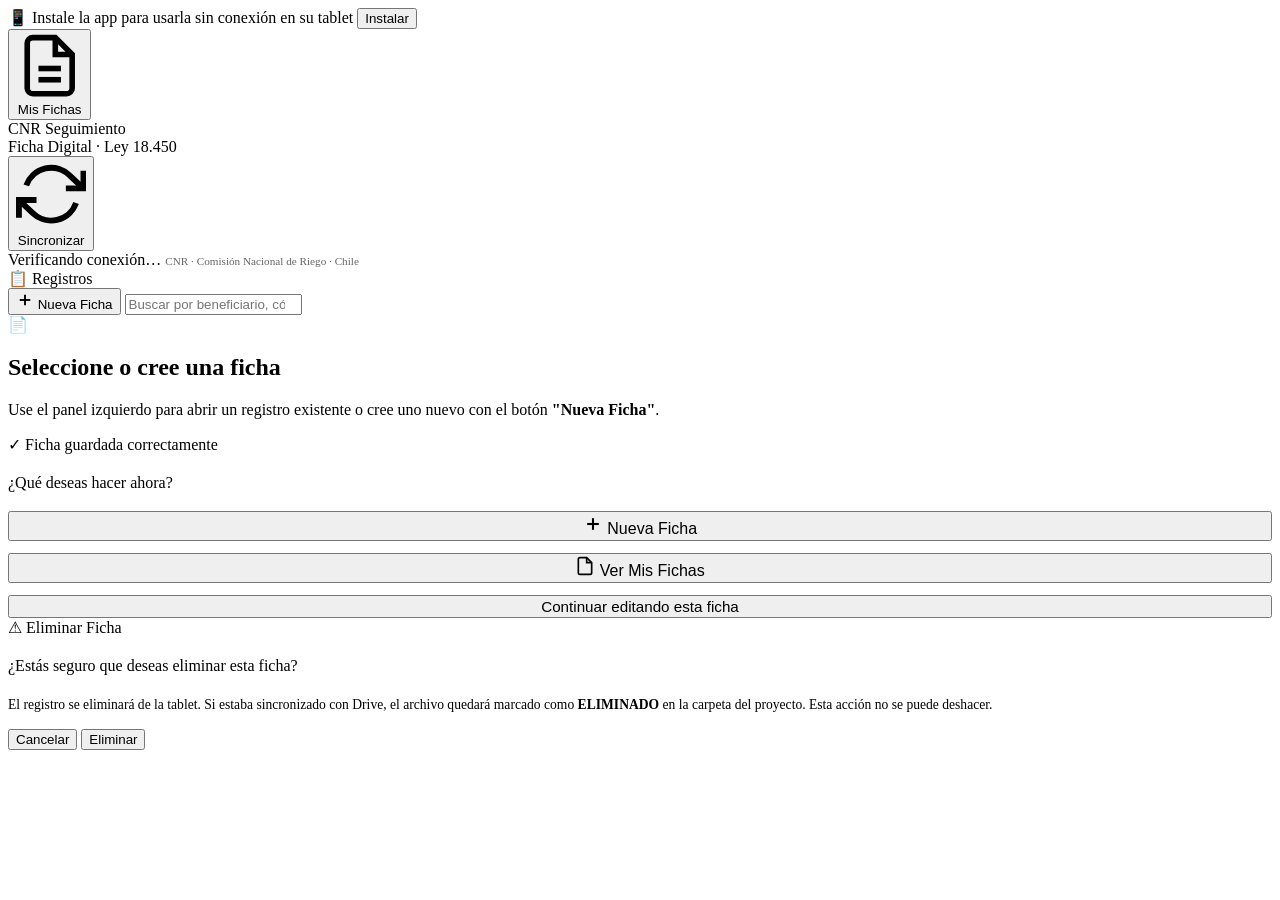
==== cnr-ficha_seguimiento/index.html @ e109e8f9 "Create index.html" ====
<!DOCTYPE html>
<html lang="es">
<head>
  <meta charset="UTF-8">
  <meta name="viewport" content="width=device-width, initial-scale=1.0, maximum-scale=1.0, user-scalable=no">
  <meta name="theme-color" content="#0057A8">
  <meta name="mobile-web-app-capable" content="yes">
  <meta name="apple-mobile-web-app-capable" content="yes">
  <meta name="apple-mobile-web-app-status-bar-style" content="black-translucent">
  <meta name="apple-mobile-web-app-title" content="CNR Seguimiento">
  <meta name="description" content="Ficha digital de seguimiento de proyectos de riego CNR Ley 18.450">

  <title>CNR Seguimiento — Ficha Digital</title>

  <link rel="manifest" href="manifest.json">
  <link rel="icon" type="image/png" sizes="192x192" href="icons/icon-192.png">
  <link rel="apple-touch-icon" href="icons/icon-192.png">
  <link rel="stylesheet" href="css/styles.css">
</head>
<body>

<!-- ── Banner de instalación PWA ──────────────────────── -->
<div id="install-banner" class="install-banner">
  <span>📱 Instale la app para usarla sin conexión en su tablet</span>
  <button id="install-btn">Instalar</button>
</div>

<!-- ── Header ─────────────────────────────────────────── -->
<header class="app-header">
  <!-- Botón "Mis Fichas" visible solo en tablet/móvil -->
  <button id="hamburger-btn" class="mis-fichas-btn" title="Ver mis fichas" aria-label="Abrir lista de registros">
    <svg viewBox="0 0 24 24" fill="none" stroke="currentColor" stroke-width="2">
      <path d="M14 2H6a2 2 0 00-2 2v16a2 2 0 002 2h12a2 2 0 002-2V8z"/>
      <polyline points="14 2 14 8 20 8"/>
      <line x1="8" y1="13" x2="16" y2="13"/>
      <line x1="8" y1="17" x2="16" y2="17"/>
    </svg>
    <span id="mis-fichas-label">Mis Fichas</span>
  </button>
  <div>
    <div class="logo-text">CNR Seguimiento</div>
    <div class="logo-sub">Ficha Digital · Ley 18.450</div>
  </div>
  <div class="header-spacer"></div>
  <button id="sync-btn" class="sync-btn" title="Sincronizar con Google Drive">
    <svg viewBox="0 0 24 24" fill="none" stroke="currentColor" stroke-width="2">
      <path d="M23 4v6h-6M1 20v-6h6"/>
      <path d="M3.51 9a9 9 0 0114.85-3.36L23 10M1 14l4.64 4.36A9 9 0 0020.49 15"/>
    </svg>
    Sincronizar
  </button>
</header>

<!-- ── Status bar ─────────────────────────────────────── -->
<div class="status-bar">
  <span id="status-dot" class="status-dot"></span>
  <span id="status-text">Verificando conexión…</span>
  <span style="margin-left:auto;opacity:.6;font-size:.7rem;">
    CNR · Comisión Nacional de Riego · Chile
  </span>
</div>

<!-- ── Overlay oscuro para sidebar móvil ─────────────── -->
<div id="sidebar-overlay" class="sidebar-overlay"></div>

<!-- ── Layout principal ───────────────────────────────── -->
<div class="main-layout">

  <!-- Sidebar lista de registros -->
  <aside class="records-sidebar" id="records-sidebar">
    <div class="sidebar-header">
      <div class="sidebar-title">📋 Registros</div>
      <button class="new-record-btn" id="new-record-btn">
        <svg width="18" height="18" viewBox="0 0 24 24" fill="none" stroke="currentColor" stroke-width="2.5">
          <line x1="12" y1="5" x2="12" y2="19"/><line x1="5" y1="12" x2="19" y2="12"/>
        </svg>
        Nueva Ficha
      </button>
      <input
        type="search"
        id="search-input"
        class="search-input"
        placeholder="Buscar por beneficiario, código…"
        autocomplete="off"
      >
    </div>
    <div class="records-list" id="records-list">
      <!-- Registros generados por JS -->
    </div>
  </aside>

  <!-- Área del formulario -->
  <div class="form-area" id="form-area">

    <!-- Estado: sin registro seleccionado -->
    <div id="no-record-msg" class="no-record-selected">
      <div class="big-icon">📄</div>
      <h2>Seleccione o cree una ficha</h2>
      <p>Use el panel izquierdo para abrir un registro existente o cree uno nuevo con el botón <strong>"Nueva Ficha"</strong>.</p>
    </div>

    <!-- Wrapper del formulario (oculto hasta seleccionar registro) -->
    <div id="form-wrapper" style="display:none; flex-direction:column; gap:24px; flex:1;">

      <!-- ════════════════════════════════════════════════
           SECCIÓN 1: IDENTIFICACIÓN DEL PROYECTO
           ════════════════════════════════════════════════ -->
      <div class="form-section">
        <div class="section-header">
          <span class="section-icon">🗂️</span>
          <h2>Identificación del Proyecto</h2>
        </div>
        <div class="section-body">
          <div class="field-grid">

            <div class="field-group">
              <label class="field-label" for="f_codigo_proyecto">
                Código Proyecto<span class="required">*</span>
              </label>
              <input
                type="text"
                id="f_codigo_proyecto"
                class="field-input mono"
                placeholder="Ej: 09-2023-12-001"
                autocomplete="off"
              >
            </div>

            <div class="field-group">
              <label class="field-label" for="f_nro_concurso">N° Concurso</label>
              <input
                type="text"
                id="f_nro_concurso"
                class="field-input mono"
                placeholder="Ej: 09-2023"
                autocomplete="off"
              >
            </div>

            <div class="field-group">
              <label class="field-label" for="f_fecha_recepcion">Fecha Recepción Técnica</label>
              <div class="date-input-wrap">
                <input
                  type="text"
                  id="f_fecha_recepcion"
                  class="field-input mono date-input"
                  placeholder="DD/MM/AAAA"
                  maxlength="10"
                  inputmode="numeric"
                  autocomplete="off"
                  data-field="fecha_recepcion"
                >
                <button type="button" class="date-cal-btn" data-target="f_fecha_recepcion" title="Abrir calendario">
                  <svg viewBox="0 0 24 24" fill="none" stroke="currentColor" stroke-width="2">
                    <rect x="3" y="4" width="18" height="18" rx="2"/><line x1="16" y1="2" x2="16" y2="6"/>
                    <line x1="8" y1="2" x2="8" y2="6"/><line x1="3" y1="10" x2="21" y2="10"/>
                  </svg>
                </button>
                <input type="date" id="f_fecha_recepcion_cal" class="date-hidden-cal" tabindex="-1">
              </div>
            </div>

            <div class="field-group">
              <label class="field-label" for="f_fecha_visita">Fecha de Visita<span class="required">*</span></label>
              <div class="date-input-wrap">
                <input
                  type="text"
                  id="f_fecha_visita"
                  class="field-input mono date-input"
                  placeholder="DD/MM/AAAA"
                  maxlength="10"
                  inputmode="numeric"
                  autocomplete="off"
                  data-field="fecha_visita"
                >
                <button type="button" class="date-cal-btn" data-target="f_fecha_visita" title="Abrir calendario">
                  <svg viewBox="0 0 24 24" fill="none" stroke="currentColor" stroke-width="2">
                    <rect x="3" y="4" width="18" height="18" rx="2"/><line x1="16" y1="2" x2="16" y2="6"/>
                    <line x1="8" y1="2" x2="8" y2="6"/><line x1="3" y1="10" x2="21" y2="10"/>
                  </svg>
                </button>
                <input type="date" id="f_fecha_visita_cal" class="date-hidden-cal" tabindex="-1">
              </div>
            </div>

            <div class="field-group">
              <label class="field-label" for="f_fecha_pago">Fecha de Pago</label>
              <div class="date-input-wrap">
                <input
                  type="text"
                  id="f_fecha_pago"
                  class="field-input mono date-input"
                  placeholder="DD/MM/AAAA"
                  maxlength="10"
                  inputmode="numeric"
                  autocomplete="off"
                  data-field="fecha_pago"
                >
                <button type="button" class="date-cal-btn" data-target="f_fecha_pago" title="Abrir calendario">
                  <svg viewBox="0 0 24 24" fill="none" stroke="currentColor" stroke-width="2">
                    <rect x="3" y="4" width="18" height="18" rx="2"/><line x1="16" y1="2" x2="16" y2="6"/>
                    <line x1="8" y1="2" x2="8" y2="6"/><line x1="3" y1="10" x2="21" y2="10"/>
                  </svg>
                </button>
                <input type="date" id="f_fecha_pago_cal" class="date-hidden-cal" tabindex="-1">
              </div>
            </div>

            <div class="field-group">
              <label class="field-label" for="f_nro_bono">N° Bono</label>
              <input
                type="text"
                id="f_nro_bono"
                class="field-input mono"
                placeholder="Ej: 41250"
                autocomplete="off"
              >
            </div>

          </div>
        </div>
      </div>

      <!-- ════════════════════════════════════════════════
           SECCIÓN 2: DATOS DEL BENEFICIARIO Y PREDIO
           ════════════════════════════════════════════════ -->
      <div class="form-section">
        <div class="section-header">
          <span class="section-icon">👤</span>
          <h2>Beneficiario y Predio</h2>
        </div>
        <div class="section-body">
          <div class="field-grid cols-1">

            <div class="field-group">
              <label class="field-label" for="f_beneficiario">
                Beneficiario (Razón Social)<span class="required">*</span>
              </label>
              <input
                type="text"
                id="f_beneficiario"
                class="field-input"
                placeholder="Ej: Agrícola Los Aromos Ltda."
                autocomplete="off"
              >
            </div>

            <div class="field-group">
              <label class="field-label" for="f_predio">Predio</label>
              <input
                type="text"
                id="f_predio"
                class="field-input"
                placeholder="Ej: Parcela N°3 del Fundo El Sauce"
                autocomplete="off"
              >
            </div>

            <div class="field-group">
              <label class="field-label" for="f_roles_avaluo">Rol(es) de Avalúo</label>
              <input
                type="text"
                id="f_roles_avaluo"
                class="field-input mono"
                placeholder="Ej: 00045-00017"
                autocomplete="off"
              >
            </div>

          </div>

          <!-- División geográfica -->
          <div class="divider" style="margin:16px 0;"></div>
          <div class="field-grid cols-3">

            <div class="field-group">
              <label class="field-label" for="f_region">Región</label>
              <input
                type="text"
                id="f_region"
                class="field-input"
                value="Ñuble"
                readonly
                style="background:var(--gray-100);color:var(--gray-600);cursor:default;"
              >
            </div>

            <div class="field-group">
              <label class="field-label" for="f_provincia">Provincia</label>
              <select id="f_provincia" class="field-select" onchange="updateComunas(this.value)">
                <option value="">— Seleccione provincia —</option>
                <option value="Diguillín">Diguillín</option>
                <option value="Punilla">Punilla</option>
                <option value="Itata">Itata</option>
              </select>
            </div>

            <div class="field-group">
              <label class="field-label" for="f_comuna">Comuna</label>
              <select id="f_comuna" class="field-select">
                <option value="">— Seleccione provincia primero —</option>
              </select>
            </div>

          </div>
        </div>
      </div>

      <!-- ════════════════════════════════════════════════
           SECCIÓN 3: COORDENADAS UTM
           ════════════════════════════════════════════════ -->
      <div class="form-section">
        <div class="section-header">
          <span class="section-icon">📍</span>
          <h2>Coordenadas UTM</h2>
        </div>
        <div class="section-body">
          <div class="utm-grid">

            <div class="field-group">
              <label class="field-label" for="f_utm_este">Este (X)</label>
              <input
                type="number"
                id="f_utm_este"
                class="field-input mono"
                placeholder="Ej: 284300"
                step="0.01"
              >
            </div>

            <div class="field-group">
              <label class="field-label" for="f_utm_norte">Norte (Y)</label>
              <input
                type="number"
                id="f_utm_norte"
                class="field-input mono"
                placeholder="Ej: 5944100"
                step="0.01"
              >
            </div>

            <div class="field-group">
              <label class="field-label" for="f_utm_datum">Datum</label>
              <select id="f_utm_datum" class="field-select">
                <option value="WGS 84">WGS 84</option>
                <option value="PSAD56">PSAD56</option>
              </select>
            </div>

            <div class="field-group">
              <label class="field-label" for="f_utm_huso">Huso</label>
              <select id="f_utm_huso" class="field-select">
                <option value="19">19</option>
                <option value="18">18</option>
              </select>
            </div>

          </div>

          <div style="margin-top:14px; display:flex; gap:10px; align-items:flex-start; flex-wrap:wrap;">
            <button id="gps-btn" class="utm-btn">
              <svg viewBox="0 0 24 24" fill="none" stroke="currentColor" stroke-width="2">
                <circle cx="12" cy="12" r="3"/>
                <path d="M12 2v3m0 14v3M2 12h3m14 0h3"/>
                <path d="M12 5a7 7 0 100 14A7 7 0 0012 5z"/>
              </svg>
              Obtener GPS
            </button>
            <button id="maps-btn" class="utm-btn" style="background:var(--cnr-green-bg);border-color:var(--cnr-green);color:var(--cnr-green);">
              <svg viewBox="0 0 24 24" fill="none" stroke="currentColor" stroke-width="2">
                <path d="M21 10c0 7-9 13-9 13s-9-6-9-13a9 9 0 0118 0z"/>
                <circle cx="12" cy="10" r="3"/>
              </svg>
              Pegar desde Maps
            </button>
            <span style="font-size:.75rem;color:var(--gray-500);align-self:center;max-width:260px;">
              GPS: captura automática · Maps: pegue coordenadas decimales del pin
            </span>
          </div>

          <!-- Campo USO eliminado: era duplicado de HUSO -->
        </div>
      </div>

      <!-- ════════════════════════════════════════════════
           SECCIÓN 4: CULTIVOS
           ════════════════════════════════════════════════ -->
      <div class="form-section">
        <div class="section-header">
          <span class="section-icon">🌱</span>
          <h2>Cultivos</h2>
        </div>
        <div class="section-body">
          <div class="field-grid">
            <div class="field-group">
              <label class="field-label" for="f_cultivo_inicial">Cultivo Inicial</label>
              <input
                type="text"
                id="f_cultivo_inicial"
                class="field-input"
                placeholder="Ej: Arándano"
                autocomplete="off"
              >
            </div>
            <div class="field-group">
              <label class="field-label" for="f_cultivo_actual">Cultivo Actual</label>
              <input
                type="text"
                id="f_cultivo_actual"
                class="field-input"
                placeholder="Ej: Arándano"
                autocomplete="off"
              >
            </div>
          </div>
        </div>
      </div>

      <!-- ════════════════════════════════════════════════
           SECCIÓN 5: ANTECEDENTES
           ════════════════════════════════════════════════ -->
      <div class="form-section">
        <div class="section-header">
          <span class="section-icon">📝</span>
          <h2>Antecedentes</h2>
        </div>
        <div class="section-body">
          <div class="dynamic-list" id="antecedentes-list">
            <!-- Ítems generados por JS -->
          </div>
          <div style="margin-top:12px;">
            <button id="add-antecedente" class="add-item-btn">
              + Agregar antecedente
            </button>
          </div>
        </div>
      </div>

      <!-- ════════════════════════════════════════════════
           SECCIÓN 6: OBSERVACIONES TÉCNICAS
           ════════════════════════════════════════════════ -->
      <div class="form-section">
        <div class="section-header">
          <span class="section-icon">🔧</span>
          <h2>Observaciones Técnicas</h2>
        </div>
        <div class="section-body">
          <div class="field-group">
            <label class="field-label" for="f_observaciones_tecnicas">
              Descripción de la inspección técnica
            </label>
            <textarea
              id="f_observaciones_tecnicas"
              class="field-textarea"
              rows="5"
              placeholder="Describa el resultado de la inspección de inventario y equipos de riego…"
            ></textarea>
          </div>
        </div>
      </div>

      <!-- ════════════════════════════════════════════════
           SECCIÓN 7: TIEMPO DE FUNCIONAMIENTO + OBSERVACIONES GENERALES
           ════════════════════════════════════════════════ -->
      <div class="form-section">
        <div class="section-header">
          <span class="section-icon">⏱️</span>
          <h2>Estado General</h2>
        </div>
        <div class="section-body">

          <div class="field-group" style="margin-bottom:24px;">
            <label class="field-label">Tiempo de Funcionamiento de Obra</label>
            <div class="tiempo-row">
              <input
                type="number"
                id="f_tiempo_funcionamiento"
                class="field-input tiempo-input"
                min="0"
                max="99"
                step="1"
                placeholder="0"
              >
              <span class="tiempo-unit">años</span>
            </div>
          </div>

          <div class="field-group">
            <label class="field-label">Observaciones Generales</label>
            <div class="dynamic-list" id="obs-generales-list">
              <!-- Ítems generados por JS -->
            </div>
            <div style="margin-top:12px;">
              <button id="add-obs-general" class="add-item-btn">
                + Agregar observación
              </button>
            </div>
          </div>

        </div>
      </div>

      <!-- ════════════════════════════════════════════════
           SECCIÓN 8: CUMPLE CON EL OBJETIVO
           ════════════════════════════════════════════════ -->
      <div class="form-section">
        <div class="section-header">
          <span class="section-icon">✅</span>
          <h2>Cumple con el Objetivo</h2>
        </div>
        <div class="section-body">
          <div class="cumple-group">
            <label class="cumple-option si-opt">
              <input type="radio" name="cumple_objetivo" value="SI">
              <div class="opt-icon">✅</div>
              <div class="opt-label">SÍ</div>
            </label>
            <label class="cumple-option no-opt">
              <input type="radio" name="cumple_objetivo" value="NO">
              <div class="opt-icon">❌</div>
              <div class="opt-label">NO</div>
            </label>
          </div>
        </div>
      </div>

      <!-- ════════════════════════════════════════════════
           SECCIÓN 9: FOTOS
           ════════════════════════════════════════════════ -->
      <div class="form-section">
        <div class="section-header">
          <span class="section-icon">📷</span>
          <h2>Registro Fotográfico</h2>
        </div>
        <div class="section-body photos-section">

          <div class="photo-actions">
            <button id="camera-btn" class="photo-btn camera">
              <svg viewBox="0 0 24 24" fill="none" stroke="currentColor" stroke-width="2">
                <path d="M23 19a2 2 0 01-2 2H3a2 2 0 01-2-2V8a2 2 0 012-2h4l2-3h6l2 3h4a2 2 0 012 2z"/>
                <circle cx="12" cy="13" r="4"/>
              </svg>
              Tomar Foto
            </button>
            <button id="gallery-btn" class="photo-btn gallery">
              <svg viewBox="0 0 24 24" fill="none" stroke="currentColor" stroke-width="2">
                <rect x="3" y="3" width="18" height="18" rx="2" ry="2"/>
                <circle cx="8.5" cy="8.5" r="1.5"/>
                <polyline points="21 15 16 10 5 21"/>
              </svg>
              Agregar desde Galería
            </button>
          </div>

          <div class="photo-limit" id="photo-counter">0 / 5 fotos</div>

          <div class="photos-grid" id="photos-grid">
            <!-- Thumbnails generados por JS -->
          </div>

          <div style="font-size:.78rem;color:var(--gray-500);margin-top:8px;line-height:1.6;">
            💡 Las fotos se comprimen automáticamente (~300 KB c/u) y se sincronizan a Google Drive
            en carpetas organizadas por código de proyecto.
          </div>
        </div>
      </div>

      <!-- Espaciado inferior -->
      <div style="height:20px;"></div>

    </div><!-- /form-wrapper -->
  </div><!-- /form-area -->
</div><!-- /main-layout -->

<!-- ── Barra de acciones (guardar / exportar) ─────────── -->
<div class="action-bar" id="action-bar" style="display:none;">
  <span class="record-id-display" id="record-id-display"></span>

  <button id="export-json-btn" class="action-btn secondary" title="Exportar como JSON">
    <svg viewBox="0 0 24 24" fill="none" stroke="currentColor" stroke-width="2">
      <path d="M14 2H6a2 2 0 00-2 2v16a2 2 0 002 2h12a2 2 0 002-2V8z"/>
      <polyline points="14 2 14 8 20 8"/>
    </svg>
    JSON
  </button>

  <button id="export-csv-btn" class="action-btn secondary" title="Exportar registro actual como CSV">
    <svg viewBox="0 0 24 24" fill="none" stroke="currentColor" stroke-width="2">
      <path d="M14 2H6a2 2 0 00-2 2v16a2 2 0 002 2h12a2 2 0 002-2V8z"/>
      <polyline points="14 2 14 8 20 8"/>
      <line x1="8" y1="13" x2="16" y2="13"/>
      <line x1="8" y1="17" x2="16" y2="17"/>
    </svg>
    CSV Este
  </button>

  <button id="export-all-csv-btn" class="action-btn secondary" title="Exportar TODOS los registros en un CSV consolidado">
    <svg viewBox="0 0 24 24" fill="none" stroke="currentColor" stroke-width="2">
      <path d="M14 2H6a2 2 0 00-2 2v16a2 2 0 002 2h12a2 2 0 002-2V8z"/>
      <polyline points="14 2 14 8 20 8"/>
      <line x1="8" y1="11" x2="16" y2="11"/>
      <line x1="8" y1="15" x2="16" y2="15"/>
      <line x1="8" y1="19" x2="16" y2="19"/>
    </svg>
    CSV Todos
  </button>

  <button id="delete-btn" class="action-btn danger" title="Eliminar esta ficha">
    <svg viewBox="0 0 24 24" fill="none" stroke="currentColor" stroke-width="2">
      <polyline points="3 6 5 6 21 6"/>
      <path d="M19 6l-1 14a2 2 0 01-2 2H8a2 2 0 01-2-2L5 6"/>
      <path d="M10 11v6M14 11v6"/>
      <path d="M9 6V4a1 1 0 011-1h4a1 1 0 011 1v2"/>
    </svg>
    Eliminar
  </button>

  <button id="save-btn" class="action-btn primary">
    <svg viewBox="0 0 24 24" fill="none" stroke="currentColor" stroke-width="2">
      <path d="M19 21H5a2 2 0 01-2-2V5a2 2 0 012-2h11l5 5v11a2 2 0 01-2 2z"/>
      <polyline points="17 21 17 13 7 13 7 21"/>
      <polyline points="7 3 7 8 15 8"/>
    </svg>
    Guardar Ficha
  </button>
</div>

<!-- ── Modal post-guardado ───────────────────────────── -->
<div id="modal-post-save" class="modal-overlay">
  <div class="modal">
    <div class="modal-header">✓ Ficha guardada correctamente</div>
    <div class="modal-body">
      <p style="color:var(--gray-700);margin-bottom:16px;line-height:1.6;">
        ¿Qué deseas hacer ahora?
      </p>
      <div style="display:flex;flex-direction:column;gap:12px;">
        <button id="modal-nueva-ficha" class="action-btn primary" style="justify-content:center;font-size:1rem;">
          <svg width="20" height="20" viewBox="0 0 24 24" fill="none" stroke="currentColor" stroke-width="2.5">
            <line x1="12" y1="5" x2="12" y2="19"/><line x1="5" y1="12" x2="19" y2="12"/>
          </svg>
          Nueva Ficha
        </button>
        <button id="modal-ver-registros" class="action-btn secondary" style="justify-content:center;font-size:1rem;">
          <svg width="20" height="20" viewBox="0 0 24 24" fill="none" stroke="currentColor" stroke-width="2">
            <path d="M14 2H6a2 2 0 00-2 2v16a2 2 0 002 2h12a2 2 0 002-2V8z"/>
            <polyline points="14 2 14 8 20 8"/>
          </svg>
          Ver Mis Fichas
        </button>
        <button id="modal-continuar" class="action-btn secondary" style="justify-content:center;font-size:.95rem;color:var(--gray-500);">
          Continuar editando esta ficha
        </button>
      </div>
    </div>
  </div>
</div>

<!-- ── Modal confirmación borrado ────────────────────── -->
<div id="modal-confirm-delete" class="modal-overlay">
  <div class="modal">
    <div class="modal-header" style="background:var(--cnr-red);">⚠ Eliminar Ficha</div>
    <div class="modal-body">
      <p style="color:var(--gray-700);margin-bottom:8px;line-height:1.6;">
        ¿Estás seguro que deseas eliminar esta ficha?
      </p>
      <p id="modal-delete-name" style="font-weight:700;color:var(--gray-900);margin-bottom:8px;"></p>
      <p style="font-size:.85rem;color:var(--gray-500);line-height:1.5;">
        El registro se eliminará de la tablet. Si estaba sincronizado con Drive,
        el archivo quedará marcado como <strong>ELIMINADO</strong> en la carpeta del proyecto.
        Esta acción no se puede deshacer.
      </p>
    </div>
    <div class="modal-footer">
      <button id="modal-delete-cancel" class="action-btn secondary">Cancelar</button>
      <button id="modal-delete-confirm" class="action-btn danger">Eliminar</button>
    </div>
  </div>
</div>

<!-- ── Toast container ────────────────────────────────── -->
<div id="toast-container" class="toast-container"></div>

<!-- ── Scripts ────────────────────────────────────────── -->
<script src="js/camera.js"></script>
<script src="js/app.js"></script>

<script>
  // Mostrar action bar cuando haya registro activo
  const _origLoad = loadRecordToForm;
  document.addEventListener('DOMContentLoaded', () => {
    const actionBar = document.getElementById('action-bar');

    // Parchamos loadRecordToForm para mostrar la barra
    const origFn = window.loadRecordToForm;
    if (origFn) {
      // La función ya está definida en app.js, vinculamos el observer vía MutationObserver
    }

    // Observar cuándo aparece el form-wrapper
    const observer = new MutationObserver(() => {
      const wrapper = document.getElementById('form-wrapper');
      if (wrapper && wrapper.style.display !== 'none') {
        actionBar.style.display = 'flex';
      } else {
        actionBar.style.display = 'none';
      }
    });

    const wrapper = document.getElementById('form-wrapper');
    if (wrapper) {
      observer.observe(wrapper, { attributes: true, attributeFilter: ['style'] });
    }

    // Hamburguesa: abrir/cerrar sidebar en móvil
    const hamburgerBtn  = document.getElementById('hamburger-btn');
    const sidebarEl     = document.getElementById('records-sidebar');
    const overlayEl     = document.getElementById('sidebar-overlay');

    function openSidebar() {
      sidebarEl.classList.add('mobile-visible');
      overlayEl.classList.add('visible');
      document.body.style.overflow = 'hidden';
    }
    function closeSidebar() {
      sidebarEl.classList.remove('mobile-visible');
      overlayEl.classList.remove('visible');
      document.body.style.overflow = '';
    }

    hamburgerBtn?.addEventListener('click', () => {
      sidebarEl.classList.contains('mobile-visible') ? closeSidebar() : openSidebar();
    });
    overlayEl?.addEventListener('click', closeSidebar);

    // Cerrar sidebar al seleccionar un registro en móvil
    document.getElementById('records-list')?.addEventListener('click', () => {
      if (window.innerWidth <= 900) closeSidebar();
    });

    // Cerrar sidebar al crear nueva ficha en móvil
    document.getElementById('new-record-btn')?.addEventListener('click', () => {
      if (window.innerWidth <= 900) setTimeout(closeSidebar, 150);
    }, true);

  // ── Comunas de Ñuble por provincia ──────────────────────
  const COMUNAS_NUBLE = {
    'Diguillín': ['Chillán','Bulnes','Chillán Viejo','El Carmen','Pemuco','Pinto','Quillón','San Ignacio','Yungay'],
    'Punilla':   ['San Carlos','Coihueco','Ñiquén','San Fabián','San Nicolás'],
    'Itata':     ['Quirihue','Cobquecura','Coelemu','Ninhue','Portezuelo','Ránquil','Trehuaco'],
  };

  window.updateComunas = function(provincia) {
    const sel = document.getElementById('f_comuna');
    sel.innerHTML = '<option value="">— Seleccione comuna —</option>';
    const lista = COMUNAS_NUBLE[provincia] || [];
    lista.forEach(c => {
      const opt = document.createElement('option');
      opt.value = c; opt.textContent = c;
      sel.appendChild(opt);
    });
  };

  // ── Campos de fecha con formato DD/MM/AAAA ────────────────
  function initDateInputs() {
    document.querySelectorAll('.date-input').forEach(input => {
      // Formato automático al escribir
      input.addEventListener('input', (e) => {
        let v = e.target.value.replace(/\D/g, '');
        if (v.length > 2)  v = v.slice(0,2) + '/' + v.slice(2);
        if (v.length > 5)  v = v.slice(0,5) + '/' + v.slice(5);
        if (v.length > 10) v = v.slice(0,10);
        e.target.value = v;
      });
    });

    // Botones de calendario
    document.querySelectorAll('.date-cal-btn').forEach(btn => {
      btn.addEventListener('click', () => {
        const targetId = btn.dataset.target;
        const calId    = targetId + '_cal';
        const calInput = document.getElementById(calId);
        if (calInput) {
          calInput.showPicker ? calInput.showPicker() : calInput.click();
        }
      });
    });

    // Cuando el calendario oculto cambia, llenar el campo de texto
    document.querySelectorAll('.date-hidden-cal').forEach(cal => {
      cal.addEventListener('change', () => {
        const visibleId = cal.id.replace('_cal', '');
        const visible   = document.getElementById(visibleId);
        if (visible && cal.value) {
          const [y,m,d] = cal.value.split('-');
          visible.value = `${d}/${m}/${y}`;
        }
      });
    });
  }
  initDateInputs();

  // ── Wake Lock: evitar que la pantalla se apague ───────────
  let wakeLock = null;
  async function requestWakeLock() {
    if ('wakeLock' in navigator) {
      try {
        wakeLock = await navigator.wakeLock.request('screen');
        console.log('[WakeLock] Pantalla activa');
        wakeLock.addEventListener('release', () => {
          console.log('[WakeLock] Liberado');
        });
      } catch (err) {
        console.warn('[WakeLock] No disponible:', err.message);
      }
    }
  }
  requestWakeLock();

  // Reactivar wake lock cuando la página vuelve a ser visible
  document.addEventListener('visibilitychange', () => {
    if (document.visibilityState === 'visible') requestWakeLock();
  });

  // ── Pegar coordenadas desde Google Maps ──────────────────
  document.getElementById('maps-btn')?.addEventListener('click', async () => {
    let texto = '';
    try {
      texto = await navigator.clipboard.readText();
    } catch {
      texto = prompt('Pegue las coordenadas de Google Maps (ej: -36.641, -71.943):') || '';
    }
    if (!texto) return;

    // Formatos soportados: "-36.641, -71.943" o "-36.641431,-71.943107" o "lat, lon"
    const match = texto.match(/(-?\d+\.\d+)[,\s]+(-?\d+\.\d+)/);
    if (!match) {
      window.dispatchEvent(new CustomEvent('cnr:toast',{detail:{msg:'Formato no reconocido. Copie el pin directamente desde Google Maps.',type:'error'}}));
      return;
    }
    const lat = parseFloat(match[1]);
    const lon = parseFloat(match[2]);

    // Determinar cuál es lat y cuál lon (Chile: lat entre -17 y -56, lon entre -65 y -76)
    let latFinal = lat, lonFinal = lon;
    if (Math.abs(lon) < Math.abs(lat) && lon > -80 && lon < 0) {
      // Ya están en orden correcto
    } else if (lat > -80 && lat < 0 && lon < -60) {
      latFinal = lat; lonFinal = lon;
    }

    const {easting, northing} = latLonToUTM(latFinal, lonFinal);
    document.getElementById('f_utm_este').value  = easting.toFixed(0);
    document.getElementById('f_utm_norte').value = northing.toFixed(0);
    if (State && State.currentRecord) {
      State.currentRecord.utm_este  = easting.toFixed(0);
      State.currentRecord.utm_norte = northing.toFixed(0);
    }
    window.dispatchEvent(new CustomEvent('cnr:toast',{detail:{msg:'Coordenadas importadas desde Maps ✓',type:'success'}}));
  });

  // Registrar Service Worker
    if ('serviceWorker' in navigator) {
      navigator.serviceWorker.register('/CNR/service-worker.js')
        .then(reg => console.log('[SW] Registrado:', reg.scope))
        .catch(err => console.warn('[SW] Error:', err));
    }
  });
</script>

</body>
</html>
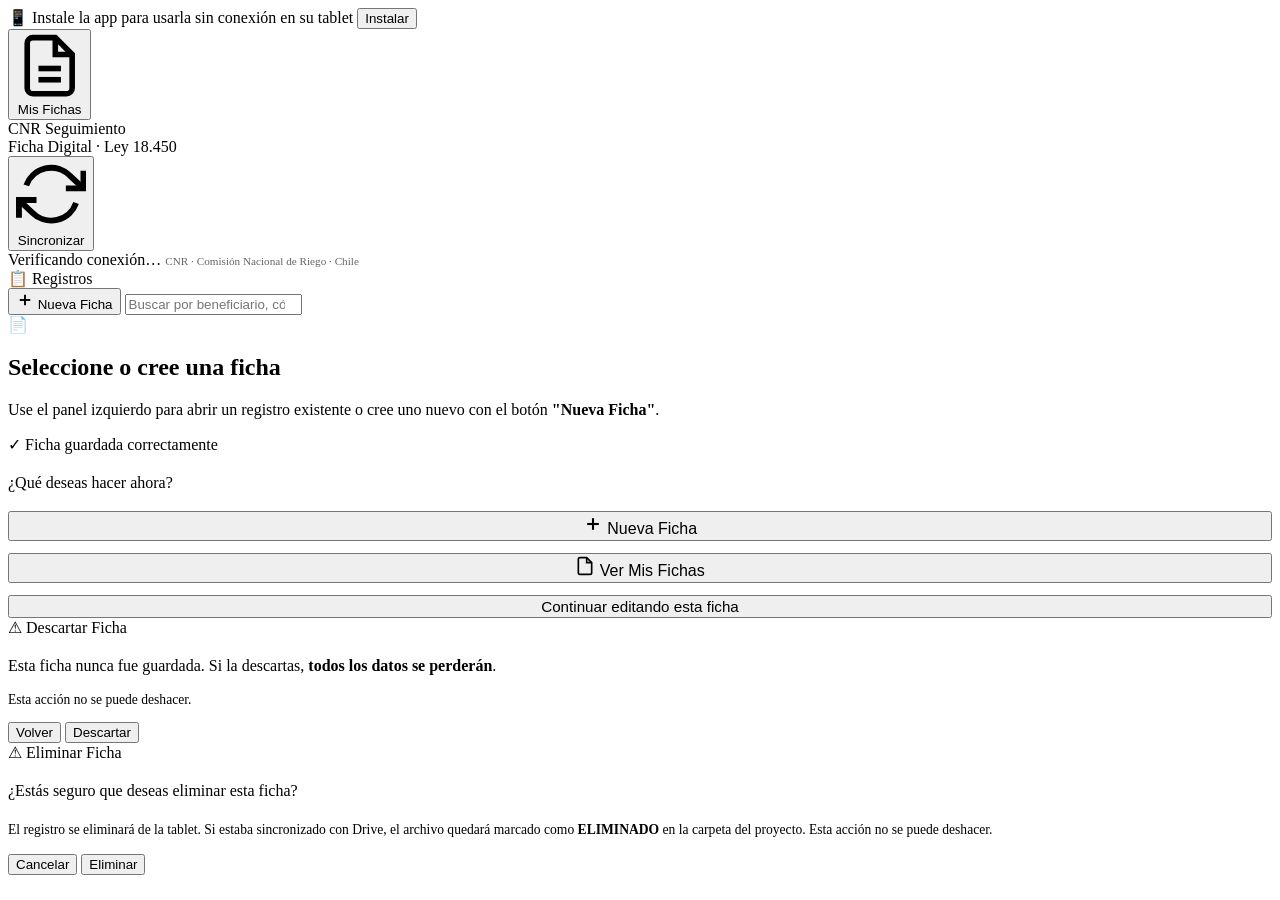
==== commit 6a494cef: "Update index.html" ====
--- a/cnr-ficha_seguimiento/index.html
+++ b/cnr-ficha_seguimiento/index.html
@@ -12,10 +12,10 @@
 
   <title>CNR Seguimiento — Ficha Digital</title>
 
-  <link rel="manifest" href="manifest.json">
-  <link rel="icon" type="image/png" sizes="192x192" href="icons/icon-192.png">
-  <link rel="apple-touch-icon" href="icons/icon-192.png">
-  <link rel="stylesheet" href="css/styles.css">
+  <link rel="manifest" href="/CNR/cnr-ficha_seguimiento/manifest.json">
+  <link rel="icon" type="image/png" sizes="192x192" href="/CNR/cnr-ficha_seguimiento/icons/icon-192.png">
+  <link rel="apple-touch-icon" href="/CNR/cnr-ficha_seguimiento/icons/icon-192.png">
+  <link rel="stylesheet" href="/CNR/cnr-ficha_seguimiento/css/styles.css">
 </head>
 <body>
 
@@ -604,7 +604,13 @@
     </svg>
     CSV Todos
   </button>
-
+  <button id="discard-btn" class="action-btn ghost" title="Descartar o cerrar ficha">
+    <svg viewBox="0 0 24 24" fill="none" stroke="currentColor" stroke-width="2" width="18" height="18">
+      <line x1="18" y1="6" x2="6" y2="18"/>
+      <line x1="6" y1="6" x2="18" y2="18"/>
+    </svg>
+    <span id="discard-btn-label">Descartar</span>
+  </button>
   <button id="delete-btn" class="action-btn danger" title="Eliminar esta ficha">
     <svg viewBox="0 0 24 24" fill="none" stroke="currentColor" stroke-width="2">
       <polyline points="3 6 5 6 21 6"/>
@@ -654,7 +660,24 @@
     </div>
   </div>
 </div>
-
+<!-- ── Modal confirmar descarte ──────────────────────── -->
+<div id="modal-confirm-discard" class="modal-overlay">
+  <div class="modal">
+    <div class="modal-header" style="background:var(--cnr-amber);">⚠ Descartar Ficha</div>
+    <div class="modal-body">
+      <p style="color:var(--gray-700);margin-bottom:8px;line-height:1.6;">
+        Esta ficha nunca fue guardada. Si la descartas, <strong>todos los datos se perderán</strong>.
+      </p>
+      <p style="font-size:.85rem;color:var(--gray-500);">
+        Esta acción no se puede deshacer.
+      </p>
+    </div>
+    <div class="modal-footer">
+      <button id="modal-discard-cancel" class="action-btn secondary">Volver</button>
+      <button id="modal-discard-confirm" class="action-btn danger">Descartar</button>
+    </div>
+  </div>
+</div>
 <!-- ── Modal confirmación borrado ────────────────────── -->
 <div id="modal-confirm-delete" class="modal-overlay">
   <div class="modal">
@@ -681,8 +704,8 @@
 <div id="toast-container" class="toast-container"></div>
 
 <!-- ── Scripts ────────────────────────────────────────── -->
-<script src="js/camera.js"></script>
-<script src="js/app.js"></script>
+<script src="/CNR/cnr-ficha_seguimiento/js/camera.js"></script>
+<script src="/CNR/cnr-ficha_seguimiento/js/app.js"></script>
 
 <script>
   // Mostrar action bar cuando haya registro activo
